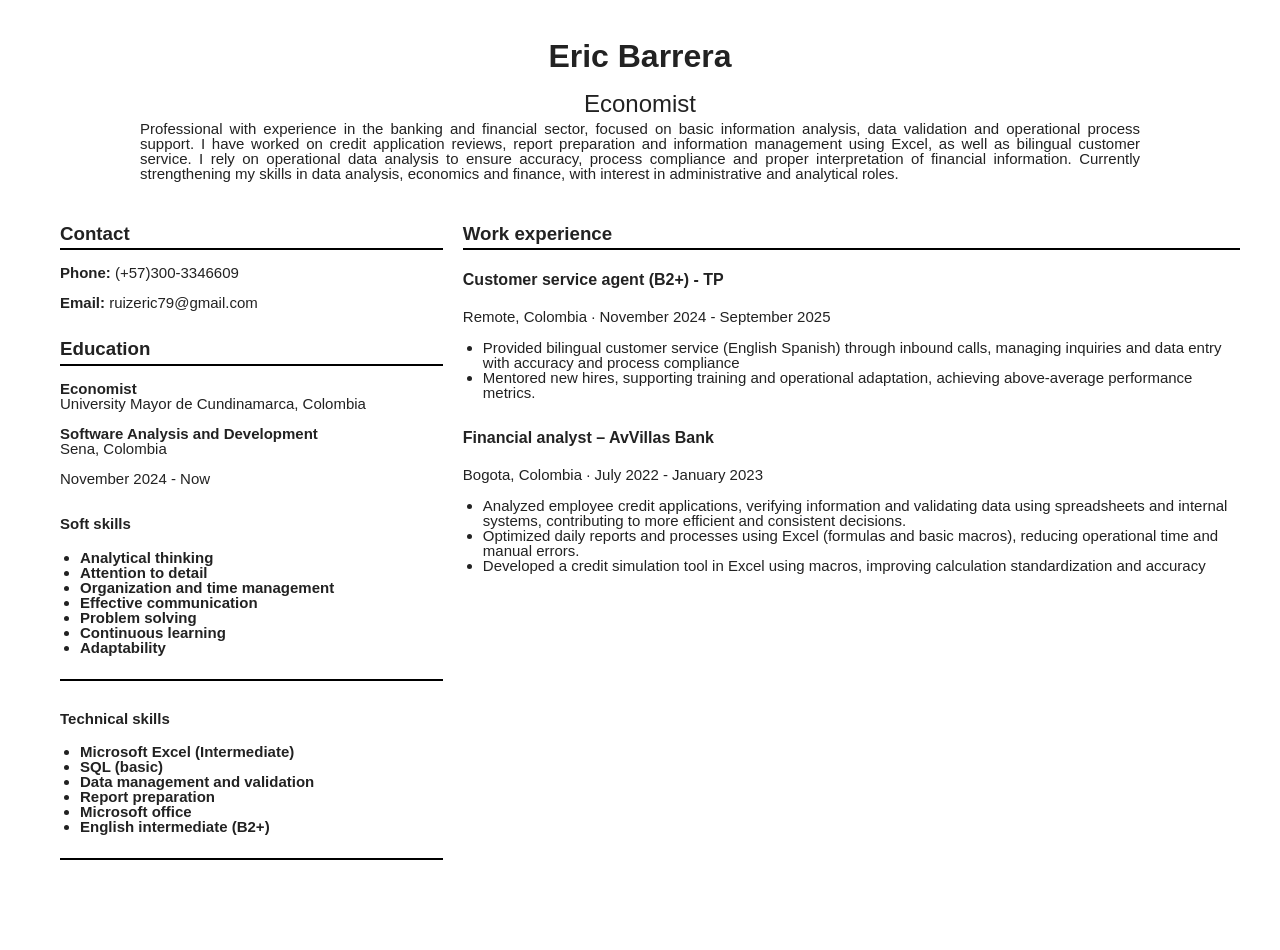
==== CV-EricBarrera.html @ f3cf72fb "Add files via upload" ====
<!DOCTYPE html>
<html lang="es">
<head>
  <meta charset="UTF-8">
  <title> Eric Barrera - Economist</title>
  <link rel="stylesheet" href="design.css">
</head>
<body>

  <!-- ENCABEZADO -->
  <header class="header">
    <h1>Eric Barrera</h1>
    <h2>Economist</h2>
    <p>
      Professional with experience in the banking and financial sector, focused on basic
      information analysis, data validation and operational process support. I have worked on
      credit application reviews, report preparation and information management using Excel, as
      well as bilingual customer service. I rely on operational data analysis to ensure accuracy,
      process compliance and proper interpretation of financial information. Currently
      strengthening my skills in data analysis, economics and finance, with interest in
      administrative and analytical roles.
    </p>
  </header>

  <!-- CONTENIDO EN DOS COLUMNAS -->
  <main class="columns">

    <!-- COLUMNA IZQUIERDA -->
    <aside class="left-column">

      <section>
        <h3>Contact</h3>
        <p><strong>Phone:</strong> (+57)300-3346609</p>
        <p><strong>Email:</strong> ruizeric79@gmail.com</p>
      </section>

      <section>
        <h3>Education</h3>
        <p><strong>Economist</strong><br>
        University Mayor de Cundinamarca, Colombia</p>

        <p><strong>Software Analysis and Development</strong><br>
        Sena, Colombia</p>
        <p>November 2024 - Now</p>
      </section>

      <section>
        <h3>
          <p><strong>Soft skills</strong></p>
          <ul>
          <li>Analytical thinking</li>
          <li>Attention to detail</li>
          <li>Organization and time management</li>
          <li>Effective communication</li>
          <li>Problem solving</li>
          <li>Continuous learning</li>
          <li>Adaptability</li>
          </ul>
        </h3>
      </section>

      <section>
        <h3>
          <p><strong>Technical skills</strong></p>
          <ul>
          <li>Microsoft Excel (Intermediate)</li>
          <li>SQL (basic)</li>
          <li>Data management and validation</li>
          <li>Report preparation</li>
          <li>Microsoft office</li>
          <li>English intermediate (B2+)</li>
          </ul>
        </h3>
      </section>

    </aside>

    <!-- COLUMNA DERECHA -->
    <section class="right-column">

      <section>
        <h3>Work experience</h3>

        <article>
          <h4>Customer service agent (B2+) - TP</h4>
          <p>Remote, Colombia · November 2024 - September 2025</p>
          <ul>
            <li>Provided bilingual customer service (English Spanish) through inbound 
              calls, managing inquiries and data entry with accuracy and process compliance
            </li>
            <li>Mentored new hires, supporting training and operational adaptation,
              achieving above-average performance metrics.
            </li>
          </ul>
        </article>

        <article>
          <h4>Financial analyst – AvVillas Bank</h4>
          <p>Bogota, Colombia · July 2022 - January 2023</p>
          <ul>
            <li>Analyzed employee credit applications, verifying information and validating data using spreadsheets 
              and internal systems, contributing to more efficient and consistent decisions.
            </li>
            <li>Optimized daily reports and processes using Excel (formulas and basic macros), 
              reducing operational time and manual errors.
            </li>
            <li>Developed a credit simulation tool in
              Excel using macros, improving calculation standardization and accuracy
            </li>
          </ul>
        </article>

      </section>

    </section>

  </main>

</body>
</html>
---- design.css ----
body {
  font-family: Arial, sans-serif;
  margin: 40px;
  color: #222;
  line-height: 1;
}

/* ENCABEZADO */
.header {
  text-align: center;
  margin-bottom: 5px;
}
.header p {
  text-align: justify;
  margin: 0 auto;
   max-width: 1000px;
}

.header h1 {
  margin-bottom: 5px;
}

.header h2 {
  font-weight: normal;
  margin-bottom: 5px;
}

/* COLUMNAS */
.columns {
  display: grid;
  grid-template-columns: 33% 67%;
  gap: 20px;
      max-width: 1200px; /* Límite máximo de ancho */
    margin: 0 auto;    /* Esto centra horizontalmente */
    padding: 20px;     /* Opcional: espacio interno */
}

/* COLUMNA IZQUIERDA */
.left-column section {
  margin-bottom: 30px;
 
}

/* COLUMNA DERECHA */
.right-column article {
  margin-bottom: 30px;
}

p{font-size: 15px;}

li{font-size: 15px;
}

h3 {
  border-bottom: 2px solid #000;
  padding-bottom: 5px;
  margin-bottom: 15px;
  
}

ul {
  padding-left: 20px;
}

@media print {
  body {
    background: white;
  }

  .cv-container {
    box-shadow: none;
    margin: 0;
    max-width: 100%;
  }
}
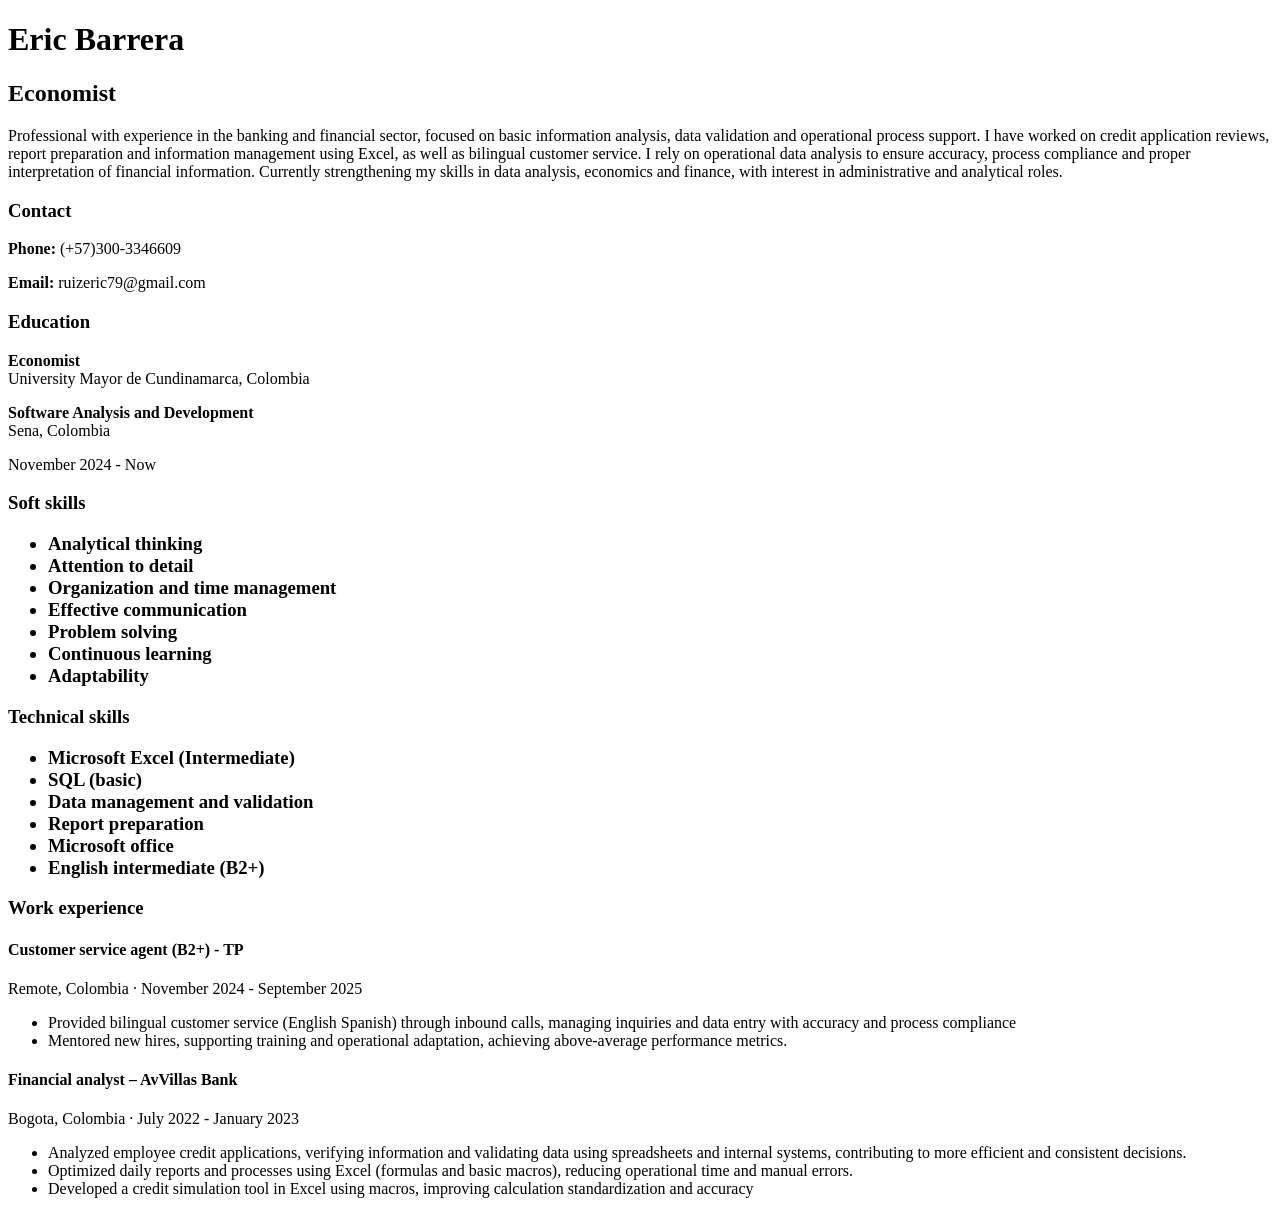
==== commit 4655869d: "Update CV-EricBarrera.html" ====
--- a/CV-EricBarrera.html
+++ b/CV-EricBarrera.html
@@ -2,8 +2,9 @@
 <html lang="es">
 <head>
   <meta charset="UTF-8">
-  <title> Eric Barrera - Economist</title>
-  <link rel="stylesheet" href="design.css">
+  <meta name="viewport" content="width=device-width, initial-scale=1.0">
+  <title>Eric Barrera - Economist</title>
+  <link rel="stylesheet" href="style.css"> <!-- O design.css -->
 </head>
 <body>
 
@@ -117,4 +118,5 @@
   </main>
 
 </body>
-</html>+
+</html>
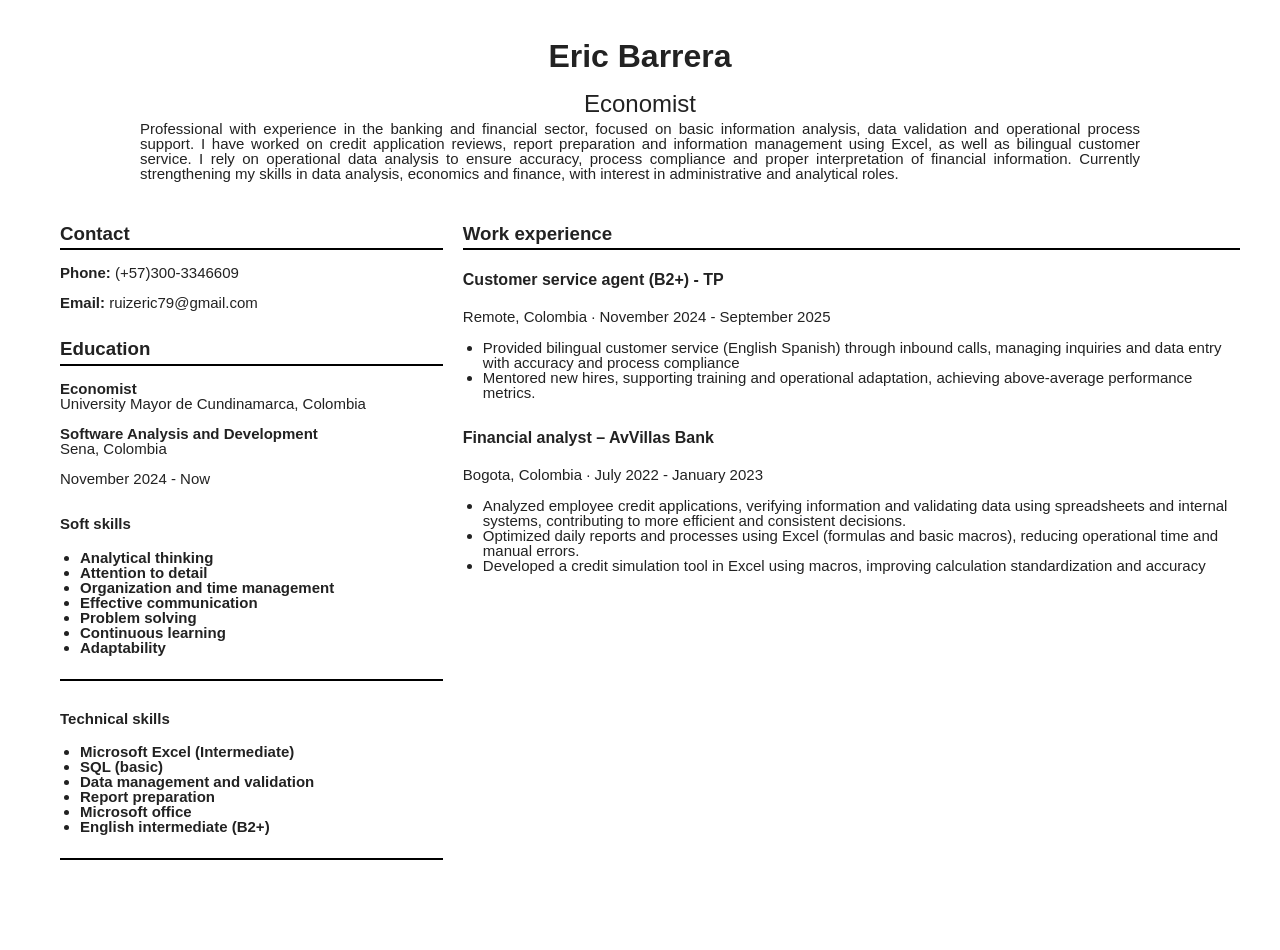
==== commit 23448ce2: "Update CV-EricBarrera.html" ====
--- a/CV-EricBarrera.html
+++ b/CV-EricBarrera.html
@@ -4,7 +4,7 @@
   <meta charset="UTF-8">
   <meta name="viewport" content="width=device-width, initial-scale=1.0">
   <title>Eric Barrera - Economist</title>
-  <link rel="stylesheet" href="style.css"> <!-- O design.css -->
+  <link rel="stylesheet" href="design.css"> <!-- O design.css -->
 </head>
 <body>
 
@@ -120,3 +120,4 @@
 </body>
 
 </html>
+
--- a/design.css
+++ b/design.css
@@ -0,0 +1,75 @@
+body {
+  font-family: Arial, sans-serif;
+  margin: 40px;
+  color: #222;
+  line-height: 1;
+}
+
+/* ENCABEZADO */
+.header {
+  text-align: center;
+  margin-bottom: 5px;
+}
+.header p {
+  text-align: justify;
+  margin: 0 auto;
+   max-width: 1000px;
+}
+
+.header h1 {
+  margin-bottom: 5px;
+}
+
+.header h2 {
+  font-weight: normal;
+  margin-bottom: 5px;
+}
+
+/* COLUMNAS */
+.columns {
+  display: grid;
+  grid-template-columns: 33% 67%;
+  gap: 20px;
+      max-width: 1200px; /* Límite máximo de ancho */
+    margin: 0 auto;    /* Esto centra horizontalmente */
+    padding: 20px;     /* Opcional: espacio interno */
+}
+
+/* COLUMNA IZQUIERDA */
+.left-column section {
+  margin-bottom: 30px;
+ 
+}
+
+/* COLUMNA DERECHA */
+.right-column article {
+  margin-bottom: 30px;
+}
+
+p{font-size: 15px;}
+
+li{font-size: 15px;
+}
+
+h3 {
+  border-bottom: 2px solid #000;
+  padding-bottom: 5px;
+  margin-bottom: 15px;
+  
+}
+
+ul {
+  padding-left: 20px;
+}
+
+@media print {
+  body {
+    background: white;
+  }
+
+  .cv-container {
+    box-shadow: none;
+    margin: 0;
+    max-width: 100%;
+  }
+}
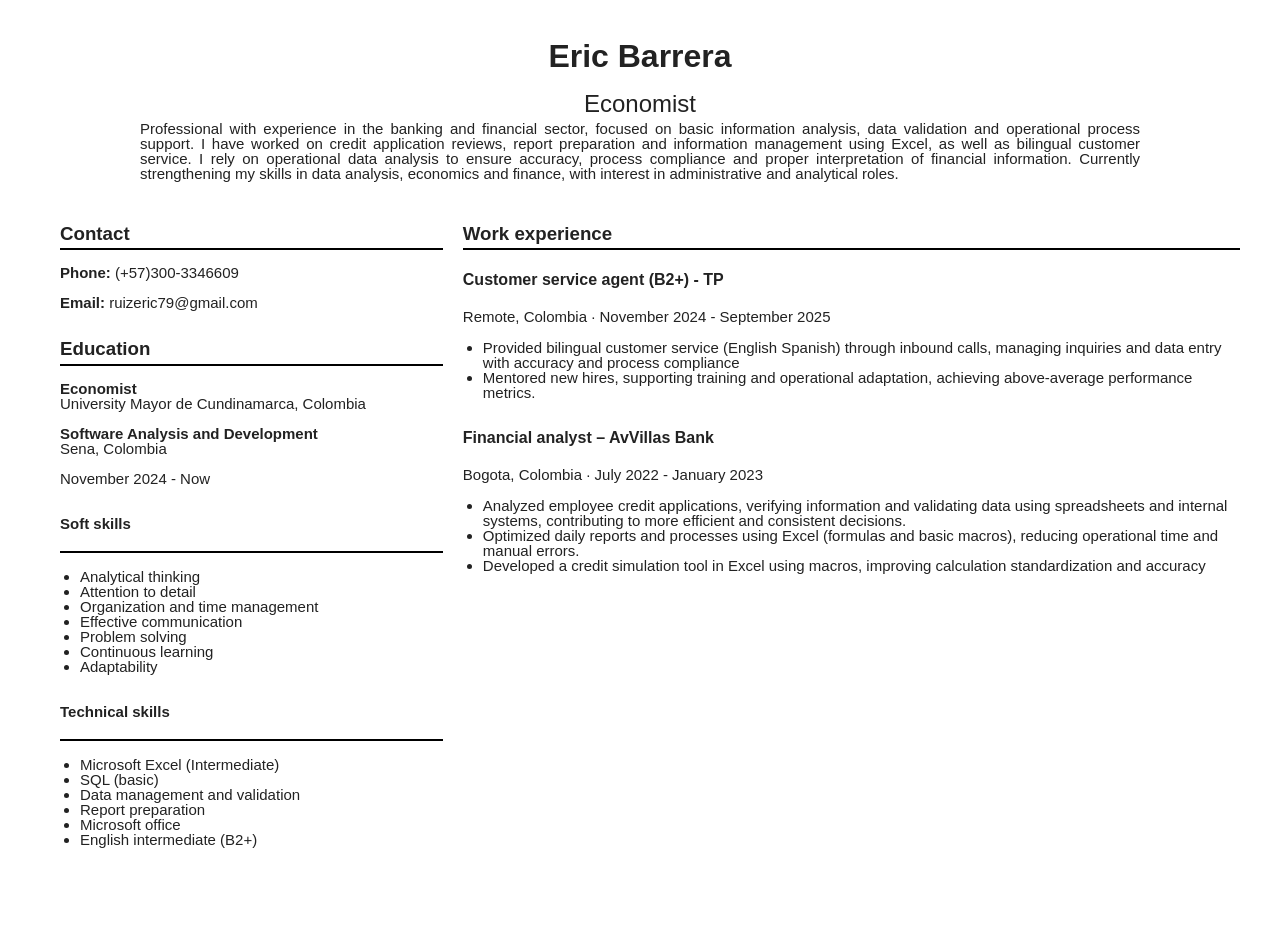
==== commit 9f8daa5f: "Update CV-EricBarrera.html" ====
--- a/CV-EricBarrera.html
+++ b/CV-EricBarrera.html
@@ -47,7 +47,7 @@
 
       <section>
         <h3>
-          <p><strong>Soft skills</strong></p>
+          <p><strong>Soft skills</strong></p> </h3>
           <ul>
           <li>Analytical thinking</li>
           <li>Attention to detail</li>
@@ -57,12 +57,12 @@
           <li>Continuous learning</li>
           <li>Adaptability</li>
           </ul>
-        </h3>
+        
       </section>
 
       <section>
         <h3>
-          <p><strong>Technical skills</strong></p>
+          <p><strong>Technical skills</strong></p>   </h3>
           <ul>
           <li>Microsoft Excel (Intermediate)</li>
           <li>SQL (basic)</li>
@@ -71,7 +71,7 @@
           <li>Microsoft office</li>
           <li>English intermediate (B2+)</li>
           </ul>
-        </h3>
+      
       </section>
 
     </aside>
@@ -121,3 +121,4 @@
 
 </html>
 
+
